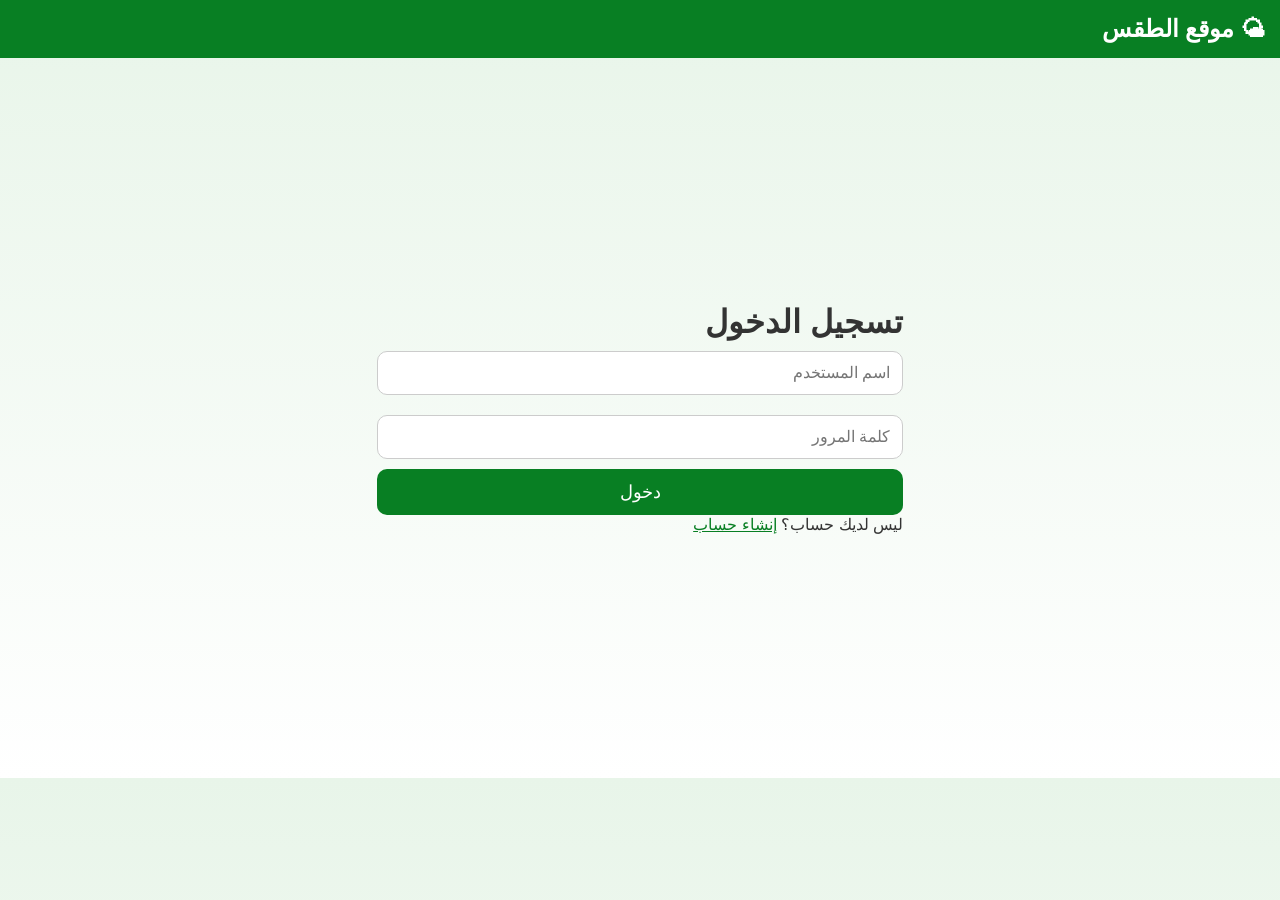
==== index.html @ 1a5b8b15 "Add files via upload" ====
<!DOCTYPE html>
<html lang="ar" dir="rtl">

<head>
    <meta charset="UTF-8">
    <meta name="viewport" content="width=device-width, initial-scale=1.0">
    <title>موقع الطقس - تسجيل الدخول</title>

    <link rel="stylesheet" href="style.css">
</head>

<body>

<header>
    <nav>
        <h2>🌤 موقع الطقس</h2>
    </nav>
</header>


<div class="container">

    <!-- تسجيل الدخول -->
    <div class="login-box" id="loginBox">

        <h1>تسجيل الدخول</h1>

        <form id="loginForm">

            <input type="text" id="username" 
            placeholder="اسم المستخدم" required>

            <input type="password" id="password" 
            placeholder="كلمة المرور" required>

            <button type="submit">
                دخول
            </button>

        </form>

        <p>
            ليس لديك حساب؟
            <a href="#" onclick="showRegister()">
                إنشاء حساب
            </a>
        </p>

    </div>



    <!-- إنشاء حساب -->
    <div class="login-box" id="registerBox" style="display:none;">

        <h1>إنشاء حساب</h1>

        <form id="registerForm">

            <input type="text" id="fullname"
            placeholder="الاسم الكامل" required>


            <input type="text" id="newUsername"
            placeholder="اسم المستخدم" required>


            <input type="email" id="email"
            placeholder="البريد الإلكتروني" required>


            <input type="password" id="newPassword"
            placeholder="كلمة المرور" required>


            <input type="password" id="confirmPassword"
            placeholder="تأكيد كلمة المرور" required>


            <button type="submit">
                إنشاء حساب
            </button>

        </form>


        <p>
            لديك حساب؟
            <a href="#" onclick="showLogin()">
                تسجيل الدخول
            </a>
        </p>

    </div>


</div>



<script src="script.js"></script>

</body>
</html>
---- style.css ----
*{
    box-sizing: border-box;
    margin:0;
    padding:0;
    font-family: "Tahoma", sans-serif;
}

body{
    background: linear-gradient(to bottom,#e8f5e9,#ffffff);
    color:#333;
}


/* الشريط العلوي */

header{
    background:#087f23;
    padding:15px;
}

nav{
    display:flex;
    justify-content:space-between;
    align-items:center;
    flex-wrap:wrap;
}

nav h2{
    color:white;
}


nav ul{
    list-style:none;
    display:flex;
    gap:15px;
    flex-wrap:wrap;
}


nav ul li a{
    color:white;
    text-decoration:none;
    font-size:17px;
}


nav ul li a:hover{
    color:#c8e6c9;
}



/* الصناديق */

.container{
    min-height:80vh;
    display:flex;
    justify-content:center;
    align-items:center;
    padding:20px;
}


.box{
    background:white;
    width:400px;
    max-width:95%;
    padding:30px;
    border-radius:20px;
    box-shadow:0 5px 20px #aaa;
    text-align:center;
}



.box h1{
    color:#087f23;
    margin-bottom:20px;
}



/* الإدخالات */

input,textarea{

    width:100%;
    padding:12px;
    margin:10px 0;
    border:1px solid #ccc;
    border-radius:10px;
    font-size:16px;

}


textarea{
    height:120px;
}



/* الأزرار */

button{

    width:100%;
    padding:12px;
    border:none;
    background:#087f23;
    color:white;
    border-radius:10px;
    cursor:pointer;
    font-size:18px;

}


button:hover{

    background:#056619;

}



a{
    color:#087f23;
}


/* صفحة الطقس */


.weather{

    text-align:center;
    padding:30px;

}


.search{

    margin:20px auto;
    max-width:500px;

}


.search input{

    width:70%;

}


.weather-card{

    background:white;
    max-width:350px;
    margin:20px auto;
    padding:25px;
    border-radius:20px;
    box-shadow:0 5px 15px #bbb;

}


.weather-card .icon{

    font-size:70px;

}



.tips{

    background:#e8f5e9;
    padding:20px;
    border-radius:15px;
    margin:20px auto;
    max-width:600px;

}


/* تجاوب الشاشات */


@media(max-width:700px){

nav{

    flex-direction:column;
    gap:15px;

}


nav ul{

    justify-content:center;

}


.weather-card{

    width:90%;

}


.box{

    width:95%;

}


}
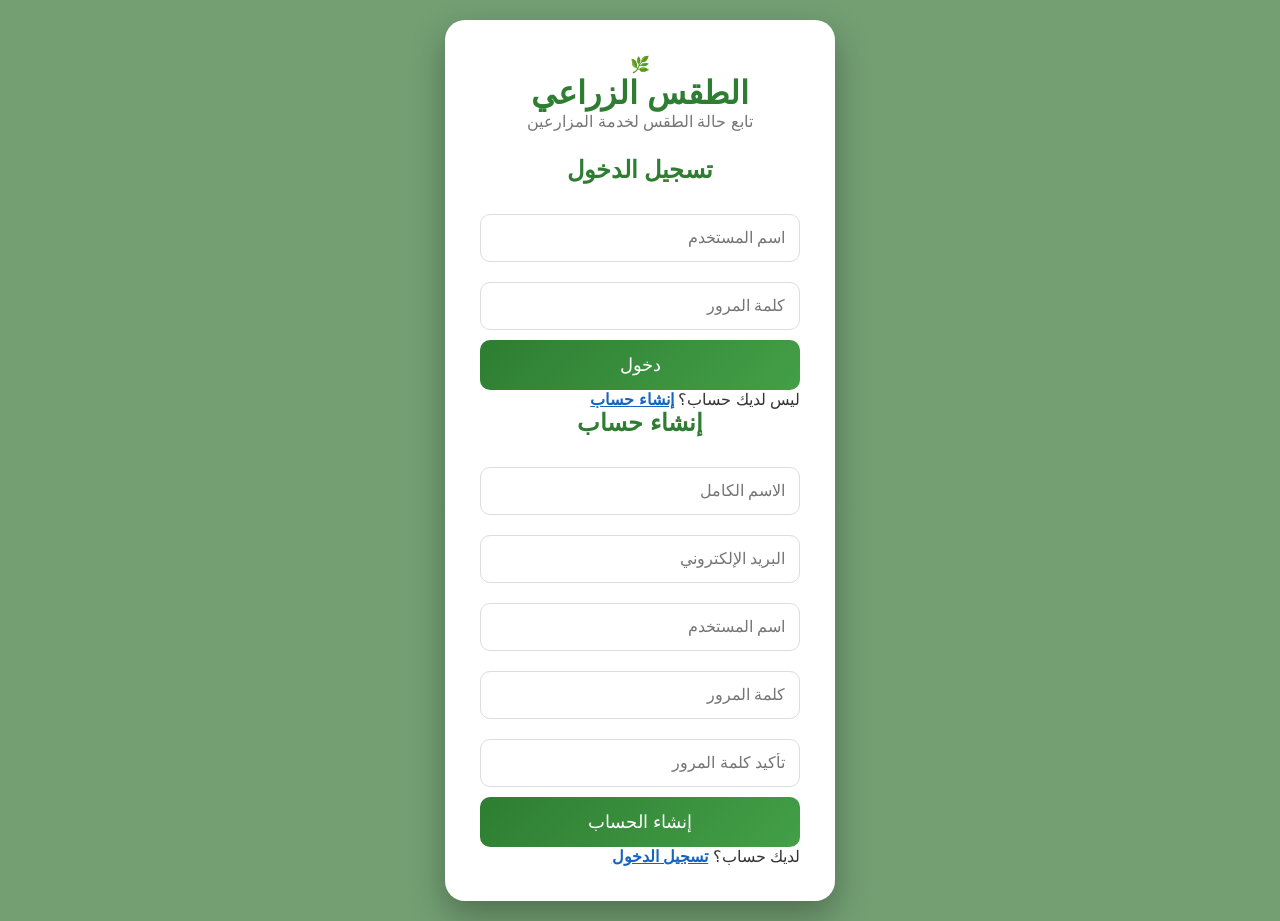
==== commit 2797efcd: "Add files via upload" ====
--- a/index.html
+++ b/index.html
@@ -1,102 +1,117 @@
 <!DOCTYPE html>
 <html lang="ar" dir="rtl">
+<head>
 
-<head>
-    <meta charset="UTF-8">
-    <meta name="viewport" content="width=device-width, initial-scale=1.0">
-    <title>موقع الطقس - تسجيل الدخول</title>
+<meta charset="UTF-8">
 
-    <link rel="stylesheet" href="style.css">
+<meta name="viewport" content="width=device-width, initial-scale=1.0">
+
+<title>الطقس الزراعي | تسجيل الدخول</title>
+
+<link rel="stylesheet" href="style.css">
+
 </head>
 
 <body>
 
-<header>
-    <nav>
-        <h2>🌤 موقع الطقس</h2>
-    </nav>
-</header>
-
-
 <div class="container">
 
-    <!-- تسجيل الدخول -->
-    <div class="login-box" id="loginBox">
+<div class="form-box">
 
-        <h1>تسجيل الدخول</h1>
+<div class="logo">
+🌿
+<h1>الطقس الزراعي</h1>
+<p>تابع حالة الطقس لخدمة المزارعين</p>
+</div>
 
-        <form id="loginForm">
+<!-- تسجيل الدخول -->
 
-            <input type="text" id="username" 
-            placeholder="اسم المستخدم" required>
+<form id="loginForm">
 
-            <input type="password" id="password" 
-            placeholder="كلمة المرور" required>
+<h2>تسجيل الدخول</h2>
 
-            <button type="submit">
-                دخول
-            </button>
+<input
+type="text"
+placeholder="اسم المستخدم"
+required>
 
-        </form>
+<input
+type="password"
+placeholder="كلمة المرور"
+required>
 
-        <p>
-            ليس لديك حساب؟
-            <a href="#" onclick="showRegister()">
-                إنشاء حساب
-            </a>
-        </p>
+<button type="submit">
+دخول
+</button>
 
-    </div>
+<p>
 
+ليس لديك حساب؟
 
+<a href="#" onclick="showRegister()">
 
-    <!-- إنشاء حساب -->
-    <div class="login-box" id="registerBox" style="display:none;">
+إنشاء حساب
 
-        <h1>إنشاء حساب</h1>
+</a>
 
-        <form id="registerForm">
+</p>
 
-            <input type="text" id="fullname"
-            placeholder="الاسم الكامل" required>
+</form>
 
+<!-- إنشاء حساب -->
 
-            <input type="text" id="newUsername"
-            placeholder="اسم المستخدم" required>
+<form id="registerForm">
 
+<h2>إنشاء حساب</h2>
 
-            <input type="email" id="email"
-            placeholder="البريد الإلكتروني" required>
+<input
+type="text"
+placeholder="الاسم الكامل"
+required>
 
+<input
+type="email"
+placeholder="البريد الإلكتروني"
+required>
 
-            <input type="password" id="newPassword"
-            placeholder="كلمة المرور" required>
+<input
+type="text"
+placeholder="اسم المستخدم"
+required>
 
+<input
+type="password"
+placeholder="كلمة المرور"
+required>
 
-            <input type="password" id="confirmPassword"
-            placeholder="تأكيد كلمة المرور" required>
+<input
+type="password"
+placeholder="تأكيد كلمة المرور"
+required>
 
+<button type="submit">
 
-            <button type="submit">
-                إنشاء حساب
-            </button>
+إنشاء الحساب
 
-        </form>
+</button>
 
+<p>
 
-        <p>
-            لديك حساب؟
-            <a href="#" onclick="showLogin()">
-                تسجيل الدخول
-            </a>
-        </p>
+لديك حساب؟
 
-    </div>
+<a href="#" onclick="showLogin()">
 
+تسجيل الدخول
+
+</a>
+
+</p>
+
+</form>
 
 </div>
 
-
+</div>
 
 <script src="script.js"></script>
 
--- a/style.css
+++ b/style.css
@@ -1,224 +1,432 @@
 *{
-    box-sizing: border-box;
     margin:0;
     padding:0;
-    font-family: "Tahoma", sans-serif;
+    box-sizing:border-box;
+    font-family:"Cairo",Tahoma,Arial,sans-serif;
 }
 
 body{
-    background: linear-gradient(to bottom,#e8f5e9,#ffffff);
+    background:#f1f8e9;
     color:#333;
-}
-
-
-/* الشريط العلوي */
+    min-height:100vh;
+}
+
+
+/* ===== Header ===== */
 
 header{
-    background:#087f23;
-    padding:15px;
-}
-
-nav{
+    background:linear-gradient(135deg,#2e7d32,#1565c0);
+    color:white;
+    padding:20px 8%;
     display:flex;
     justify-content:space-between;
     align-items:center;
     flex-wrap:wrap;
-}
-
-nav h2{
-    color:white;
-}
-
-
-nav ul{
-    list-style:none;
-    display:flex;
-    gap:15px;
-    flex-wrap:wrap;
-}
-
-
-nav ul li a{
+    box-shadow:0 5px 15px rgba(0,0,0,.2);
+}
+
+header h1{
+    font-size:30px;
+}
+
+
+nav a{
     color:white;
     text-decoration:none;
-    font-size:17px;
-}
-
-
-nav ul li a:hover{
-    color:#c8e6c9;
-}
-
-
-
-/* الصناديق */
+    margin:10px;
+    font-size:18px;
+    transition:.3s;
+}
+
+
+nav a:hover{
+    color:#ffeb3b;
+}
+
+
+
+/* ===== Login & Register ===== */
+
+
+body:has(.form-box){
+
+background:
+linear-gradient(rgba(0,80,0,.55),rgba(0,80,0,.55)),
+url("https://images.unsplash.com/photo-1501004318641-b39e6451bec6")
+center/cover fixed;
+
+}
+
 
 .container{
-    min-height:80vh;
-    display:flex;
-    justify-content:center;
-    align-items:center;
-    padding:20px;
-}
-
-
-.box{
-    background:white;
-    width:400px;
-    max-width:95%;
-    padding:30px;
-    border-radius:20px;
-    box-shadow:0 5px 20px #aaa;
-    text-align:center;
-}
-
-
-
-.box h1{
-    color:#087f23;
-    margin-bottom:20px;
-}
-
-
-
-/* الإدخالات */
+
+width:100%;
+max-width:430px;
+margin:auto;
+padding:20px;
+
+}
+
+
+.form-box{
+
+background:white;
+padding:35px;
+border-radius:20px;
+box-shadow:0 15px 35px rgba(0,0,0,.3);
+animation:show .8s ease;
+
+}
+
+
+@keyframes show{
+
+from{
+transform:translateY(-30px);
+opacity:0;
+}
+
+to{
+transform:translateY(0);
+opacity:1;
+}
+
+}
+
+
+.logo{
+
+text-align:center;
+margin-bottom:25px;
+
+}
+
+.logo h1{
+
+color:#2e7d32;
+font-size:32px;
+
+}
+
+
+.logo p{
+
+color:#777;
+
+}
+
+
+h2{
+
+color:#2e7d32;
+text-align:center;
+margin-bottom:20px;
+
+}
+
 
 input,textarea{
 
-    width:100%;
-    padding:12px;
-    margin:10px 0;
-    border:1px solid #ccc;
-    border-radius:10px;
-    font-size:16px;
-
-}
-
-
-textarea{
-    height:120px;
-}
-
-
-
-/* الأزرار */
+width:100%;
+padding:14px;
+margin:10px 0;
+border:1px solid #ddd;
+border-radius:10px;
+font-size:16px;
+outline:none;
+
+}
+
+
+input:focus,textarea:focus{
+
+border-color:#2e7d32;
+
+}
+
+
 
 button{
 
-    width:100%;
-    padding:12px;
-    border:none;
-    background:#087f23;
-    color:white;
-    border-radius:10px;
-    cursor:pointer;
-    font-size:18px;
+width:100%;
+padding:14px;
+
+background:linear-gradient(135deg,#2e7d32,#43a047);
+
+color:white;
+
+border:none;
+
+border-radius:10px;
+
+font-size:18px;
+
+cursor:pointer;
+
+transition:.3s;
 
 }
 
 
 button:hover{
 
-    background:#056619;
+transform:scale(1.03);
+
+background:#1b5e20;
 
 }
 
 
 
 a{
-    color:#087f23;
-}
-
-
-/* صفحة الطقس */
-
-
-.weather{
-
-    text-align:center;
-    padding:30px;
-
-}
-
-
-.search{
-
-    margin:20px auto;
-    max-width:500px;
-
-}
-
-
-.search input{
-
-    width:70%;
-
-}
-
-
-.weather-card{
-
-    background:white;
-    max-width:350px;
-    margin:20px auto;
-    padding:25px;
-    border-radius:20px;
-    box-shadow:0 5px 15px #bbb;
-
-}
-
-
-.weather-card .icon{
-
-    font-size:70px;
-
-}
-
-
-
-.tips{
-
-    background:#e8f5e9;
-    padding:20px;
-    border-radius:15px;
-    margin:20px auto;
-    max-width:600px;
-
-}
-
-
-/* تجاوب الشاشات */
-
-
-@media(max-width:700px){
+
+color:#1565c0;
+font-weight:bold;
+
+}
+
+
+
+/* ===== Home Page ===== */
+
+
+.hero{
+
+height:80vh;
+
+display:flex;
+
+flex-direction:column;
+
+justify-content:center;
+
+align-items:center;
+
+text-align:center;
+
+padding:20px;
+
+color:white;
+
+
+background:
+
+linear-gradient(rgba(0,0,0,.45),rgba(0,0,0,.45)),
+
+url("https://images.unsplash.com/photo-1464226184884-fa280b87c399")
+
+center/cover;
+
+
+}
+
+
+.hero h2{
+
+font-size:45px;
+
+color:white;
+
+}
+
+
+.hero p{
+
+font-size:22px;
+
+max-width:700px;
+
+}
+
+
+
+.cards{
+
+width:90%;
+
+margin:50px auto;
+
+display:grid;
+
+grid-template-columns:
+repeat(auto-fit,minmax(230px,1fr));
+
+gap:25px;
+
+}
+
+
+.card{
+
+background:white;
+
+padding:30px;
+
+border-radius:20px;
+
+text-align:center;
+
+box-shadow:0 10px 20px rgba(0,0,0,.15);
+
+transition:.3s;
+
+}
+
+
+.card:hover{
+
+transform:translateY(-10px);
+
+}
+
+
+.card h3{
+
+color:#2e7d32;
+
+margin-bottom:15px;
+
+font-size:22px;
+
+}
+
+
+
+/* ===== About & Contact ===== */
+
+
+.content{
+
+width:90%;
+
+max-width:900px;
+
+margin:50px auto;
+
+background:white;
+
+padding:35px;
+
+border-radius:20px;
+
+box-shadow:0 10px 25px rgba(0,0,0,.15);
+
+}
+
+
+.content h2{
+
+font-size:32px;
+
+}
+
+
+.content p{
+
+font-size:18px;
+
+line-height:2;
+
+}
+
+
+
+/* ===== Footer ===== */
+
+
+footer{
+
+background:#1565c0;
+
+color:white;
+
+text-align:center;
+
+padding:20px;
+
+margin-top:40px;
+
+}
+
+
+
+/* ===== Responsive ===== */
+
+
+@media(max-width:768px){
+
+header{
+
+flex-direction:column;
+
+text-align:center;
+
+}
+
 
 nav{
 
-    flex-direction:column;
-    gap:15px;
-
-}
-
-
-nav ul{
-
-    justify-content:center;
-
-}
-
-
-.weather-card{
-
-    width:90%;
-
-}
-
-
-.box{
-
-    width:95%;
-
-}
-
-
-}+margin-top:15px;
+
+}
+
+
+nav a{
+
+display:block;
+
+}
+
+
+.hero h2{
+
+font-size:30px;
+
+}
+
+
+.hero p{
+
+font-size:17px;
+
+}
+
+
+.content{
+
+padding:20px;
+
+}
+
+
+}
+
+
+
+@media(max-width:480px){
+
+
+header h1{
+
+font-size:24px;
+
+}
+
+
+.form-box{
+
+padding:20px;
+
+}
+
+
+.hero h2{
+
+font-size:25px;
+
+}
+
+
+.card{
+
+padding
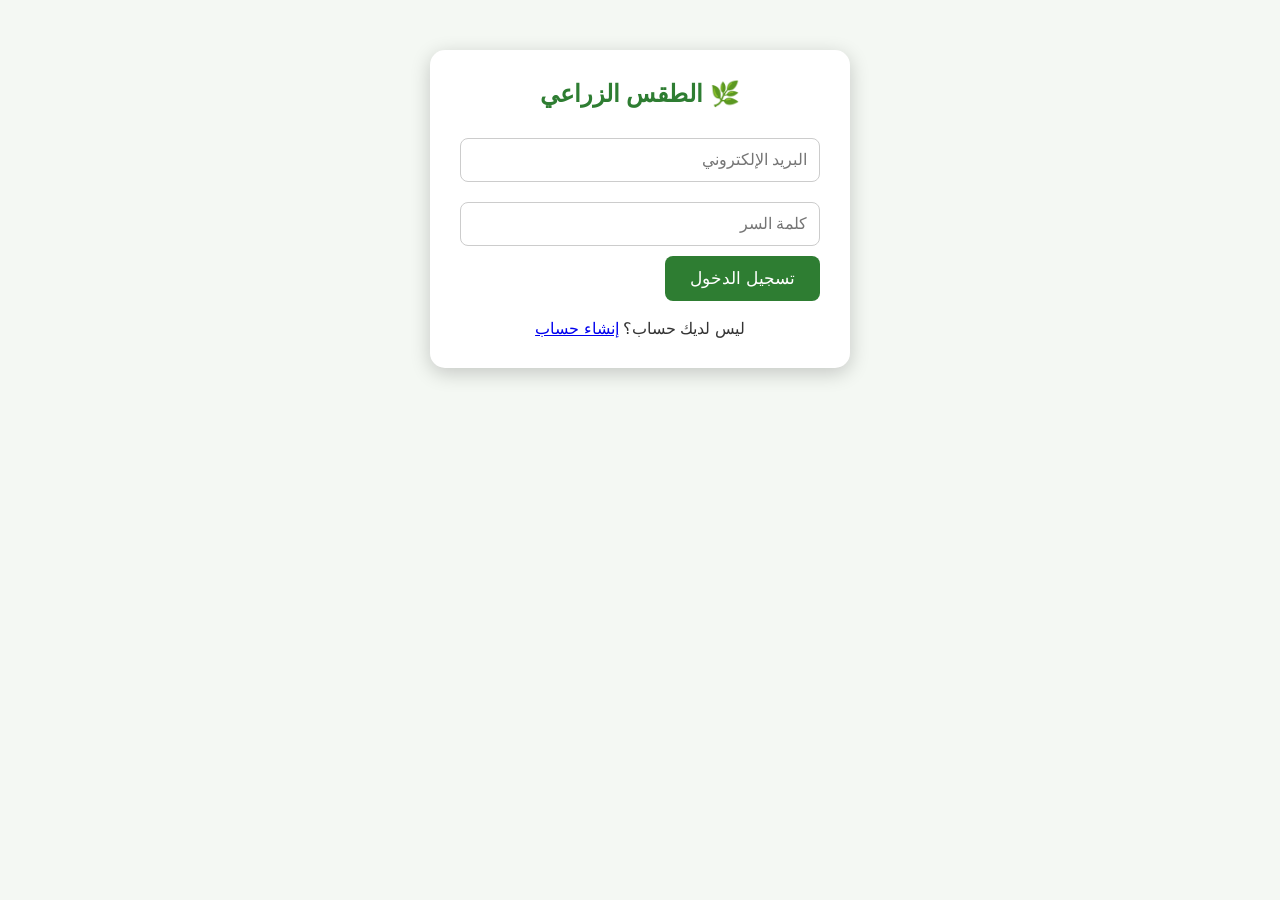
==== commit f4dbd110: "Add files via upload" ====
--- a/index.html
+++ b/index.html
@@ -1,12 +1,13 @@
 <!DOCTYPE html>
 <html lang="ar" dir="rtl">
+
 <head>
 
 <meta charset="UTF-8">
 
 <meta name="viewport" content="width=device-width, initial-scale=1.0">
 
-<title>الطقس الزراعي | تسجيل الدخول</title>
+<title>تسجيل الدخول | الطقس الزراعي</title>
 
 <link rel="stylesheet" href="style.css">
 
@@ -16,39 +17,33 @@
 
 <div class="container">
 
-<div class="form-box">
-
-<div class="logo">
-🌿
-<h1>الطقس الزراعي</h1>
-<p>تابع حالة الطقس لخدمة المزارعين</p>
-</div>
-
-<!-- تسجيل الدخول -->
+<h2>🌿 الطقس الزراعي</h2>
 
 <form id="loginForm">
 
-<h2>تسجيل الدخول</h2>
-
 <input
-type="text"
-placeholder="اسم المستخدم"
+type="email"
+placeholder="البريد الإلكتروني"
 required>
 
 <input
 type="password"
-placeholder="كلمة المرور"
+placeholder="كلمة السر"
 required>
 
 <button type="submit">
-دخول
+تسجيل الدخول
 </button>
 
-<p>
+</form>
+
+<br>
+
+<p style="text-align:center;">
 
 ليس لديك حساب؟
 
-<a href="#" onclick="showRegister()">
+<a href="register.html">
 
 إنشاء حساب
 
@@ -56,64 +51,10 @@
 
 </p>
 
-</form>
-
-<!-- إنشاء حساب -->
-
-<form id="registerForm">
-
-<h2>إنشاء حساب</h2>
-
-<input
-type="text"
-placeholder="الاسم الكامل"
-required>
-
-<input
-type="email"
-placeholder="البريد الإلكتروني"
-required>
-
-<input
-type="text"
-placeholder="اسم المستخدم"
-required>
-
-<input
-type="password"
-placeholder="كلمة المرور"
-required>
-
-<input
-type="password"
-placeholder="تأكيد كلمة المرور"
-required>
-
-<button type="submit">
-
-إنشاء الحساب
-
-</button>
-
-<p>
-
-لديك حساب؟
-
-<a href="#" onclick="showLogin()">
-
-تسجيل الدخول
-
-</a>
-
-</p>
-
-</form>
-
-</div>
-
 </div>
 
 <script src="script.js"></script>
 
 </body>
+
 </html>
--- a/style.css
+++ b/style.css
@@ -1,34 +1,36 @@
+/* =======================
+   إعدادات عامة
+======================= */
+
 *{
     margin:0;
     padding:0;
     box-sizing:border-box;
-    font-family:"Cairo",Tahoma,Arial,sans-serif;
+    font-family:Arial, sans-serif;
 }
 
 body{
-    background:#f1f8e9;
+    background:#f4f8f3;
     color:#333;
-    min-height:100vh;
-}
-
-
-/* ===== Header ===== */
+}
+
+/* =======================
+   Header
+======================= */
 
 header{
-    background:linear-gradient(135deg,#2e7d32,#1565c0);
-    color:white;
-    padding:20px 8%;
+    background:linear-gradient(90deg,#2E7D32,#1976D2);
+    color:white;
+    padding:15px 8%;
     display:flex;
     justify-content:space-between;
     align-items:center;
     flex-wrap:wrap;
-    box-shadow:0 5px 15px rgba(0,0,0,.2);
 }
 
 header h1{
     font-size:30px;
 }
-
 
 nav a{
     color:white;
@@ -38,395 +40,184 @@
     transition:.3s;
 }
 
-
 nav a:hover{
-    color:#ffeb3b;
-}
-
-
-
-/* ===== Login & Register ===== */
-
-
-body:has(.form-box){
-
-background:
-linear-gradient(rgba(0,80,0,.55),rgba(0,80,0,.55)),
-url("https://images.unsplash.com/photo-1501004318641-b39e6451bec6")
-center/cover fixed;
-
-}
-
+    color:yellow;
+}
+
+/* =======================
+   Hero
+======================= */
+
+.hero{
+    min-height:80vh;
+    display:flex;
+    justify-content:center;
+    align-items:center;
+    flex-direction:column;
+    text-align:center;
+    padding:20px;
+    color:white;
+    background:linear-gradient(rgba(0,0,0,.5),rgba(0,0,0,.5)),
+    url("https://images.unsplash.com/photo-1464226184884-fa280b87c399") center/cover;
+}
+
+.hero h2{
+    font-size:45px;
+    margin-bottom:20px;
+}
+
+.hero p{
+    font-size:20px;
+    max-width:700px;
+}
+
+/* =======================
+   Buttons
+======================= */
+
+.btn,
+button{
+    background:#2E7D32;
+    color:white;
+    padding:12px 25px;
+    border:none;
+    border-radius:8px;
+    cursor:pointer;
+    font-size:17px;
+    text-decoration:none;
+    transition:.3s;
+}
+
+.btn:hover,
+button:hover{
+    background:#1B5E20;
+}
+
+/* =======================
+   Login & Register
+======================= */
 
 .container{
-
-width:100%;
-max-width:430px;
-margin:auto;
-padding:20px;
-
-}
-
-
-.form-box{
-
-background:white;
-padding:35px;
-border-radius:20px;
-box-shadow:0 15px 35px rgba(0,0,0,.3);
-animation:show .8s ease;
-
-}
-
-
-@keyframes show{
-
-from{
-transform:translateY(-30px);
-opacity:0;
-}
-
-to{
-transform:translateY(0);
-opacity:1;
-}
-
-}
-
-
-.logo{
-
-text-align:center;
-margin-bottom:25px;
-
-}
-
-.logo h1{
-
-color:#2e7d32;
-font-size:32px;
-
-}
-
-
-.logo p{
-
-color:#777;
-
-}
-
-
-h2{
-
-color:#2e7d32;
-text-align:center;
-margin-bottom:20px;
-
-}
-
-
-input,textarea{
-
-width:100%;
-padding:14px;
-margin:10px 0;
-border:1px solid #ddd;
-border-radius:10px;
-font-size:16px;
-outline:none;
-
-}
-
-
-input:focus,textarea:focus{
-
-border-color:#2e7d32;
-
-}
-
-
-
-button{
-
-width:100%;
-padding:14px;
-
-background:linear-gradient(135deg,#2e7d32,#43a047);
-
-color:white;
-
-border:none;
-
-border-radius:10px;
-
-font-size:18px;
-
-cursor:pointer;
-
-transition:.3s;
-
-}
-
-
-button:hover{
-
-transform:scale(1.03);
-
-background:#1b5e20;
-
-}
-
-
-
-a{
-
-color:#1565c0;
-font-weight:bold;
-
-}
-
-
-
-/* ===== Home Page ===== */
-
-
-.hero{
-
-height:80vh;
-
-display:flex;
-
-flex-direction:column;
-
-justify-content:center;
-
-align-items:center;
-
-text-align:center;
-
-padding:20px;
-
-color:white;
-
-
-background:
-
-linear-gradient(rgba(0,0,0,.45),rgba(0,0,0,.45)),
-
-url("https://images.unsplash.com/photo-1464226184884-fa280b87c399")
-
-center/cover;
-
-
-}
-
+    width:100%;
+    max-width:420px;
+    margin:50px auto;
+    background:white;
+    padding:30px;
+    border-radius:15px;
+    box-shadow:0 5px 20px rgba(0,0,0,.2);
+}
+
+.container h2{
+    text-align:center;
+    color:#2E7D32;
+    margin-bottom:20px;
+}
+
+input,
+textarea{
+    width:100%;
+    padding:12px;
+    margin:10px 0;
+    border:1px solid #ccc;
+    border-radius:8px;
+    font-size:16px;
+}
+
+/* =======================
+   Cards
+======================= */
+
+.cards{
+    width:90%;
+    margin:40px auto;
+    display:grid;
+    grid-template-columns:repeat(auto-fit,minmax(250px,1fr));
+    gap:20px;
+}
+
+.card{
+    background:white;
+    padding:25px;
+    border-radius:12px;
+    text-align:center;
+    box-shadow:0 5px 10px rgba(0,0,0,.15);
+    transition:.3s;
+}
+
+.card:hover{
+    transform:translateY(-8px);
+}
+
+.card h3{
+    color:#2E7D32;
+    margin-bottom:10px;
+}
+
+/* =======================
+   About & Contact
+======================= */
+
+.content{
+    width:90%;
+    max-width:900px;
+    margin:40px auto;
+    background:white;
+    padding:30px;
+    border-radius:12px;
+    box-shadow:0 5px 15px rgba(0,0,0,.2);
+}
+
+.content h2{
+    color:#2E7D32;
+    margin-bottom:20px;
+}
+
+.contact-info{
+    margin-top:20px;
+    text-align:center;
+}
+
+/* =======================
+   Footer
+======================= */
+
+footer{
+    background:#2E7D32;
+    color:white;
+    text-align:center;
+    padding:20px;
+    margin-top:40px;
+}
+
+/* =======================
+   Responsive
+======================= */
+
+@media(max-width:768px){
+
+header{
+    flex-direction:column;
+}
+
+nav{
+    margin-top:15px;
+}
+
+nav a{
+    display:block;
+    text-align:center;
+}
 
 .hero h2{
-
-font-size:45px;
-
-color:white;
-
-}
-
+    font-size:30px;
+}
 
 .hero p{
-
-font-size:22px;
-
-max-width:700px;
-
-}
-
-
-
-.cards{
-
-width:90%;
-
-margin:50px auto;
-
-display:grid;
-
-grid-template-columns:
-repeat(auto-fit,minmax(230px,1fr));
-
-gap:25px;
-
-}
-
-
-.card{
-
-background:white;
-
-padding:30px;
-
-border-radius:20px;
-
-text-align:center;
-
-box-shadow:0 10px 20px rgba(0,0,0,.15);
-
-transition:.3s;
-
-}
-
-
-.card:hover{
-
-transform:translateY(-10px);
-
-}
-
-
-.card h3{
-
-color:#2e7d32;
-
-margin-bottom:15px;
-
-font-size:22px;
-
-}
-
-
-
-/* ===== About & Contact ===== */
-
-
-.content{
-
-width:90%;
-
-max-width:900px;
-
-margin:50px auto;
-
-background:white;
-
-padding:35px;
-
-border-radius:20px;
-
-box-shadow:0 10px 25px rgba(0,0,0,.15);
-
-}
-
-
-.content h2{
-
-font-size:32px;
-
-}
-
-
-.content p{
-
-font-size:18px;
-
-line-height:2;
-
-}
-
-
-
-/* ===== Footer ===== */
-
-
-footer{
-
-background:#1565c0;
-
-color:white;
-
-text-align:center;
-
-padding:20px;
-
-margin-top:40px;
-
-}
-
-
-
-/* ===== Responsive ===== */
-
-
-@media(max-width:768px){
-
-header{
-
-flex-direction:column;
-
-text-align:center;
-
-}
-
-
-nav{
-
-margin-top:15px;
-
-}
-
-
-nav a{
-
-display:block;
-
-}
-
-
-.hero h2{
-
-font-size:30px;
-
-}
-
-
-.hero p{
-
-font-size:17px;
-
-}
-
-
-.content{
-
-padding:20px;
-
-}
-
-
-}
-
-
-
-@media(max-width:480px){
-
-
-header h1{
-
-font-size:24px;
-
-}
-
-
-.form-box{
-
-padding:20px;
-
-}
-
-
-.hero h2{
-
-font-size:25px;
-
-}
-
-
-.card{
-
-padding
+    font-size:17px;
+}
+
+.container{
+    width:95%;
+}
+
+}
